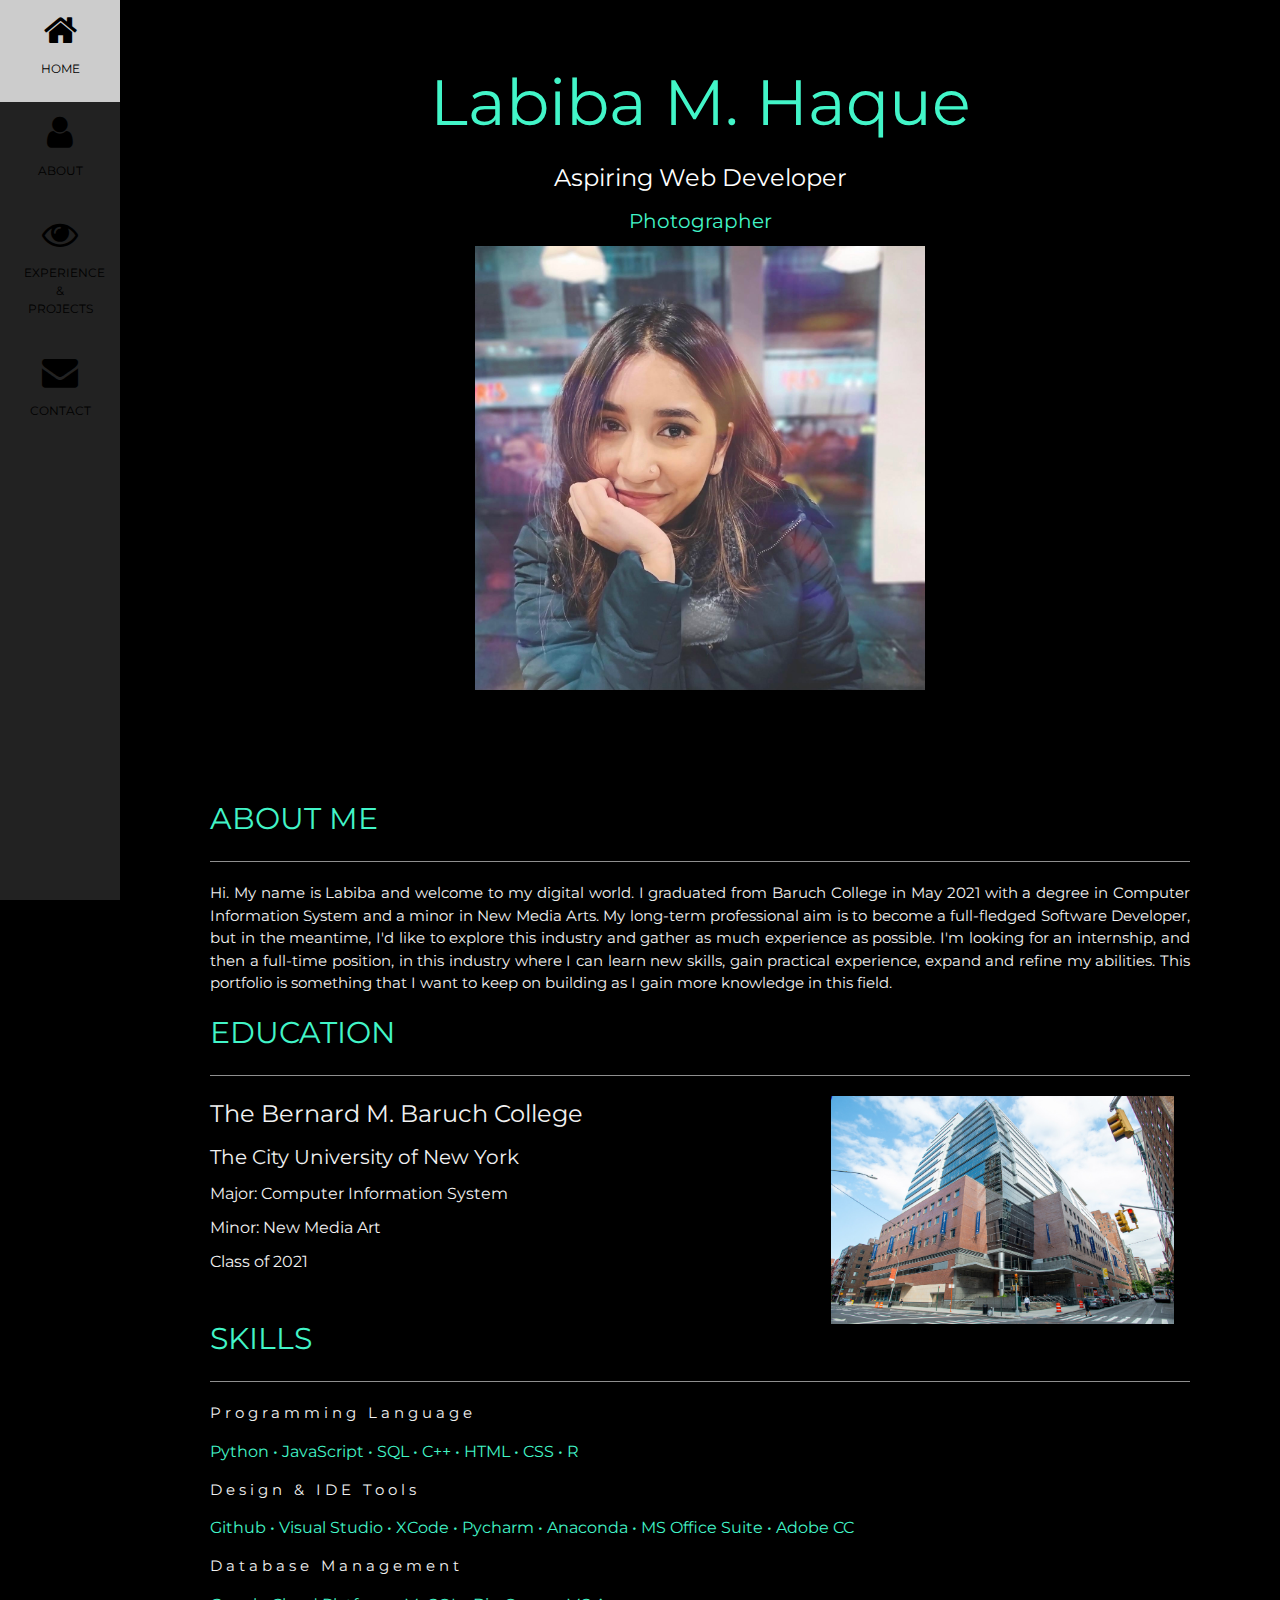
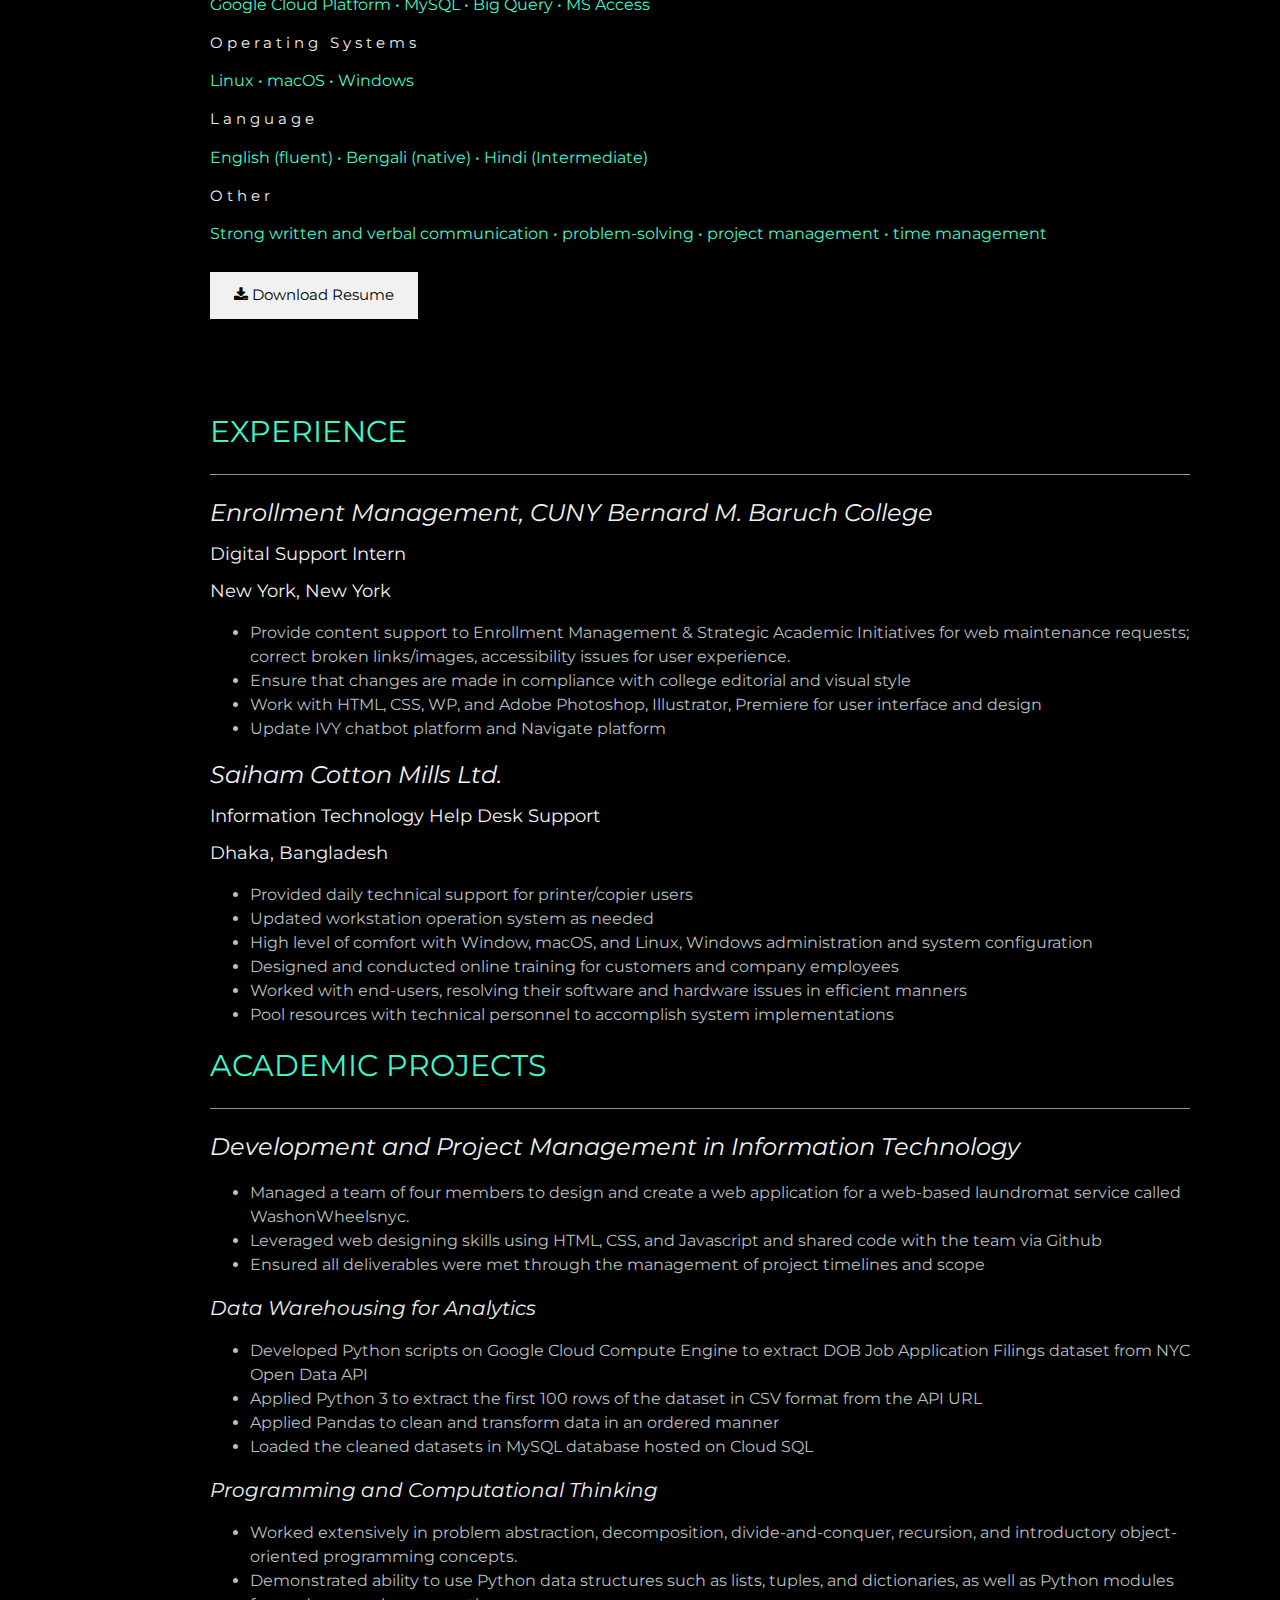
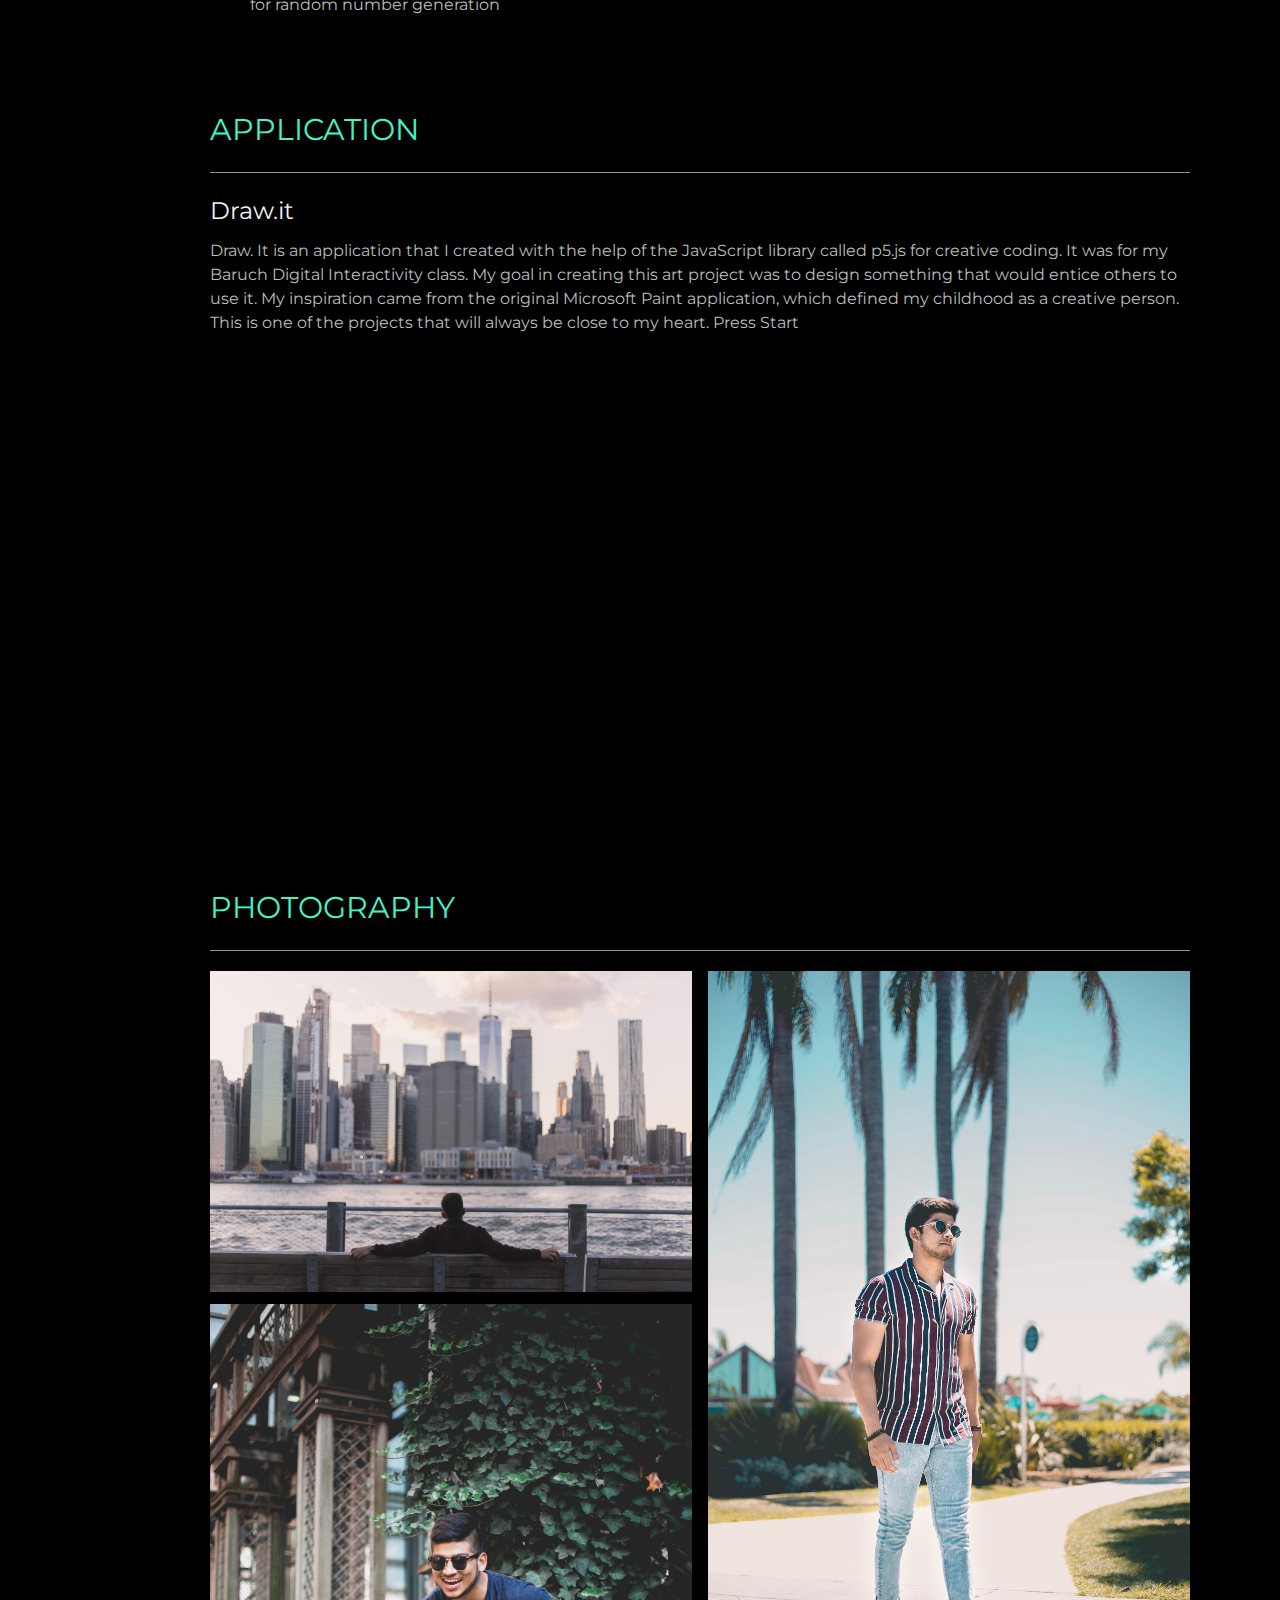
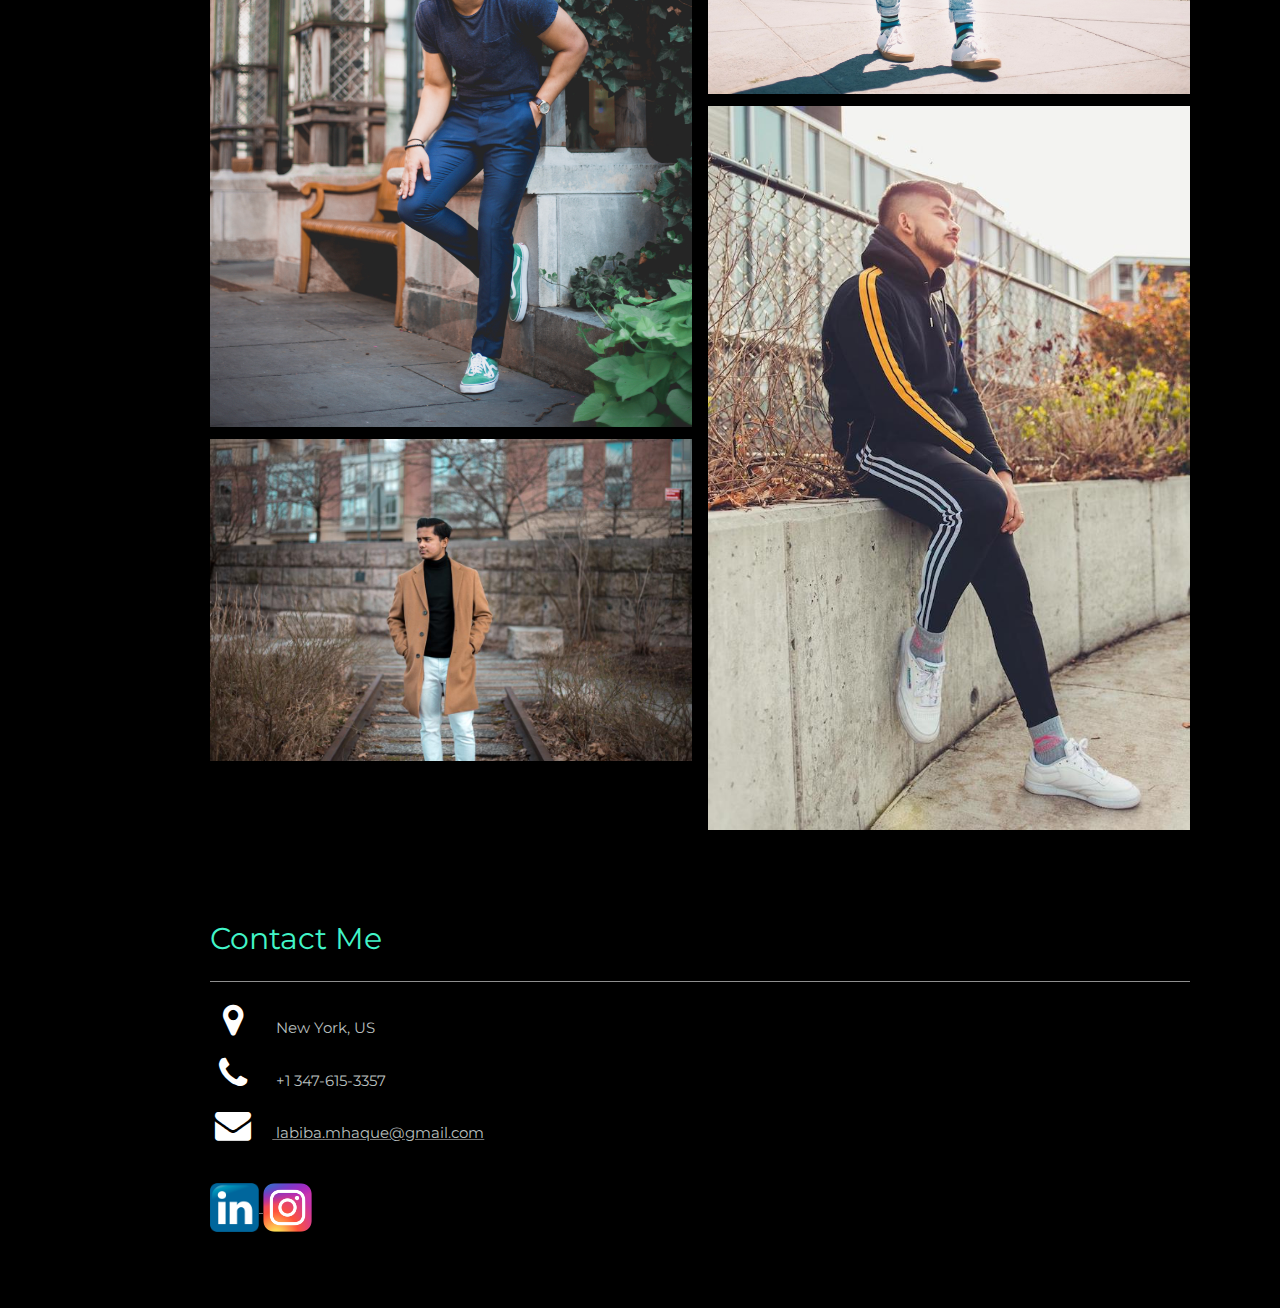
==== portfolio/index.html @ 22c417bb "Files Added" ====
<!DOCTYPE html>
<html>
<title>Labiba M. Haque's Portfolio</title>
<head><meta charset="UTF-8">
<meta name="viewport" content="width=device-width, initial-scale=1.0">
<link rel="stylesheet" href="https://www.w3schools.com/w3css/4/w3.css">
<link rel="stylesheet" href="https://fonts.googleapis.com/css?family=Montserrat">
<link rel="stylesheet" href="https://cdnjs.cloudflare.com/ajax/libs/font-awesome/4.7.0/css/font-awesome.min.css">
<link rel="stylesheet" href="style.css">
<link rel="icon" 
      type="image/L.jpg" 
      href="image/L.jpg">
</head>

<body>

<!-- Icon Bar (Sidebar - hidden on small screens) -->
<nav class="w3-sidebar w3-bar-block w3-small w3-hide-small w3-center">
  <a href="#" class="w3-bar-item w3-button w3-padding-large w3-black">
    <i class="fa fa-home w3-xxlarge"></i>
    <p>HOME</p>
  </a>
  <a href="#about" class="w3-bar-item w3-button w3-padding-large w3-hover-black">
    <i class="fa fa-user w3-xxlarge"></i>
    <p>ABOUT</p>
  </a>
  <a href="#project" class="w3-bar-item w3-button w3-padding-large w3-hover-black">
    <i class="fa fa-eye w3-xxlarge"></i>
    <p>EXPERIENCE & PROJECTS</p>
  </a>
  <a href="#contact" class="w3-bar-item w3-button w3-padding-large w3-hover-black">
    <i class="fa fa-envelope w3-xxlarge"></i>
    <p>CONTACT</p>
  </a>
</nav>

<!-- Navbar on small screens (Hidden on medium and large screens) -->
<div class="w3-top w3-hide-large w3-hide-medium" id="myNavbar">
  <div class="w3-bar w3-black w3-opacity w3-hover-opacity-off w3-center w3-small">
    <a href="#" class="w3-bar-item w3-button" style="width:25% !important">HOME</a>
    <a href="#about" class="w3-bar-item w3-button" style="width:25% !important">ABOUT</a>
    <a href="#project" class="w3-bar-item w3-button" style="width:25% !important">PROJECTS</a>
    <a href="#contact" class="w3-bar-item w3-button" style="width:25% !important">CONTACT</a>
  </div>
</div>

<!-- Page Content -->
<div class="w3-padding-large" id="main">
  <!-- Header/Home -->
  <header class="w3-container w3-padding-32 w3-center w3-black" id="home">
    <h1 style="color: #42f5c8;" class="w3-jumbo">Labiba M. Haque</h1>
    <h3>Aspiring Web Developer</h3>
    <h4 style="color: #42f5c8;">Photographer</h4>
    <img src="image/me.jpg" alt="boy" class="w3-image" width="450" height="450">
  </header>

  <!-- About Section -->
  <div class="w3-content w3-justify w3-text-grey w3-padding-64" id="about">
    <h2 style="color: #42f5c8;">ABOUT ME</h2>
    <hr style="width:100%" class="w3-opacity">
    <p class="w3-text-light-grey">Hi. My name is Labiba and welcome to my digital world. I graduated from Baruch College in May 2021 with a degree in Computer Information System and a minor in New Media Arts. My long-term professional aim is to become a full-fledged Software Developer, but in the meantime, I'd like to explore this industry and gather as much experience as possible. I'm looking for an internship, and then a full-time position, in this industry where I can learn new skills, gain practical experience, expand and refine my abilities. This portfolio is something that I want to keep on building as I gain more knowledge in this field. 

    </p>

<!-- EDUCATION -->
    <h2 style="color: #42f5c8;">EDUCATION</h2>  
    <hr style="width:100%" class="w3-opacity">
  <img src="image/baruch.jpg" alt="Baruch College" class="w3-right  w3-margin-right" style="width:35%;"> 
  <div class="w3-text-light-grey">
    <h3 >The Bernard M. Baruch College</h3>
    <h4 > The City University of New York</h4>
    <h6 > Major: Computer Information System</h6>
    <h6> Minor: New Media Art</h6>
    <h6> Class of 2021 </h6><br> 
    </div>

    <h2 style="color: #42f5c8;" ">SKILLS</h2>
    <hr style="width:100%" class="w3-opacity">
  

    <p class="w3-wide w3-text-light-grey">Programming Language</p>
    <h6 style="color: #42f5c8;"> Python • JavaScript • SQL • C++ • HTML • CSS • R </h6>
    <p class="w3-wide w3-text-light-grey">Design & IDE Tools</p>
    <h6 style="color: #42f5c8;"> Github • Visual Studio • XCode • Pycharm • Anaconda • MS Office Suite • Adobe CC </h6>
    <p class="w3-wide w3-text-light-grey">Database Management</p>
    <h6 style="color: #42f5c8;"> Google Cloud Platform • MySQL • Big Query • MS Access  </h6>
    <p class="w3-wide w3-text-light-grey">Operating Systems</p>
    <h6 style="color: #42f5c8;"> Linux • macOS • Windows </h6>
    <p class="w3-wide w3-text-light-grey">Language</p>
    <h6 style="color: #42f5c8;"> English (fluent) • Bengali (native) • Hindi (Intermediate) </h6>
    <p class="w3-wide w3-text-light-grey">Other</p>
    <h6 style="color: #42f5c8;"> Strong written and verbal communication • problem-solving • project management • time management </h6>


<a href="Labiba_Haque_Resume.pdf" download="Labiba_Haque_Resume" target="_blank"> 
    <button style="color: #42f5c8;" class="w3-button w3-light-grey w3-padding-large w3-section">
      <i class="fa fa-download"></i> Download Resume
    </button>
  </a>
  

    
  <!-- End About Section -->

  </div>

  <div class=" w3-content" id="project">
    <h2 style="color: #42f5c8;">EXPERIENCE</h2>
    <hr style="width:100%" class="w3-opacity">

    <em>
    <h3 class="w3-text-light-grey"> Enrollment Management, CUNY Bernard M. Baruch College</h3> 
    </em>
    <h5 class="w3-text-light-grey">Digital Support Intern</h5>
    <h5 class="w3-text-light-grey">New York, New York</h5>
   <h6 style="color: #b8bfbe;">
    <ul>
      <li>Provide content support to Enrollment Management & Strategic Academic Initiatives for web maintenance requests; correct broken links/images, accessibility issues for user experience.</li>
      <li>Ensure that changes are made in compliance with college editorial and visual style</li>
      <li>Work with HTML, CSS, WP, and Adobe Photoshop, Illustrator, Premiere for user interface and design </li>
      <li>Update IVY chatbot platform and Navigate platform</li>
    </ul>
  </h6>

    <em>
    <h3 class="w3-text-light-grey"> Saiham Cotton Mills Ltd.</h3> 
    </em>
    <h5 class="w3-text-light-grey">Information Technology Help Desk Support</h5>
    <h5 class="w3-text-light-grey">Dhaka, Bangladesh</h5>
   <h6 style="color: #b8bfbe;">
    <ul>
      <li>Provided daily technical support for printer/copier users </li>
      <li>Updated workstation operation system as needed</li>
      <li>High level of comfort with Window, macOS, and Linux, Windows administration and system 
       configuration
      </li>
      <li>Designed and conducted online training for customers and company employees</li>
      <li>Worked with end-users, resolving their software and hardware issues in efficient manners</li>
      <li>Pool resources with technical personnel to accomplish system implementations</li>
    </ul>
  </h6>

    <div class=" w3-content" id="project">
    <h2 style="color: #42f5c8;">ACADEMIC PROJECTS</h2>
    <hr style="width:100%" class="w3-opacity">

<em>
    <h3 class="w3-text-light-grey"> Development and Project Management in Information Technology </h3>
    </em>
   <h6 style="color: #b8bfbe;">
    <ul>
      <li>Managed a team of four members to design and create a web application for a web-based laundromat service called WashonWheelsnyc. </li>
      <li>Leveraged web designing skills using HTML, CSS, and Javascript and shared code with the team via Github</li>
      <li>Ensured all deliverables were met through the management of project timelines and scope </li>
    </ul>
  </h6>

<em>
    <h4 class="w3-text-light-grey"> Data Warehousing for Analytics </h4>
     <h6 style="color: #b8bfbe;">
</em>
    <ul>
       <li>Developed Python scripts on Google Cloud Compute Engine to extract DOB Job Application Filings dataset from NYC Open Data API  </li>
      <li>Applied Python 3 to extract the first 100 rows of the dataset in CSV format from the API URL </li>
      <li>Applied Pandas to clean and transform data in an ordered manner </li>
      <li>Loaded the cleaned datasets in MySQL database hosted on Cloud SQL</li>
    </ul>
  </h6>

<em>
    <h4 class="w3-text-light-grey"> Programming and Computational Thinking </h4>
     <h6 style="color: #b8bfbe;">
</em>
    <ul>
      <li>Worked extensively in problem abstraction, decomposition, divide-and-conquer, recursion, and introductory object-oriented programming concepts. </li>
      <li>Demonstrated ability to use Python data structures such as lists, tuples, and dictionaries, as well as Python modules for random number generation </li>
    </ul>
  </h6>
  

<div class="w3-padding-64 w3-content" id="project">
    <h2 style="color: #42f5c8;">APPLICATION</h2>
    <hr style="width:100%" class="w3-opacity">

<a href="https://editor.p5js.org/labiba.haque29/sketches/hzs0ARe9i" target="_blank">
<h3 class="w3-text-light-grey">
    Draw.it
  </h3>
</a>
  <h6 style="color: #b8bfbe;"> Draw. It is an application that I created with the help of the JavaScript library called p5.js for creative coding. It was for my Baruch Digital Interactivity class. My goal in creating this art project was to design something that would entice others to use it. My inspiration came from the original Microsoft Paint application, which defined my childhood as a creative person. This is one of the projects that will always be close to my heart. Press Start</h6>

  <iframe style="width: 640px; height: 460px; overflow: hidden;"  scrolling="no" frameborder="0" src="https://preview.p5js.org/labiba.haque29/embed/hzs0ARe9i"></iframe>

  <!-- Portfolio Section -->
  <div class="w3-padding-64 w3-content" id="project">
    <h2 style="color: #42f5c8;">PHOTOGRAPHY</h2>
    <hr style="width:100%" class="w3-opacity">

    <!-- Grid for photos -->
    <div class="w3-row-padding" style="margin:0 -16px">
      <div class="w3-half">
        <img src="image/6.jpg" style="width:100%">
        <img src="image/2.jpg" style="width:100%">
        <img src="image/7.jpg" style="width:100%">
        
      </div>

      <div class="w3-half">
        <img src="image/4_70.jpg" style="width:100%">
        <img src="image/1.JPG" style="width:100%">
      
        
      </div>
    <!-- End photo grid -->
    </div>
  <!-- End Portfolio Section -->
  </div>

  <!-- Contact Section -->
  <div class=" w3-content w3-text-grey" id="contact">
    <h2 style="color: #42f5c8;">Contact Me</h2>
    <hr style="width:100%" class="w3-opacity">

    <div class="w3-section">
      <p style="color: #b8bfbe;"><i class="fa fa-map-marker fa-fw w3-text-white w3-xxlarge w3-margin-right"></i> New York, US</p>
      <p style="color: #b8bfbe;"><i class="fa fa-phone fa-fw w3-text-white w3-xxlarge w3-margin-right"></i> +1 347-615-3357</p>


<a href = "mailto: labiba.mhaque@gmail.com" </a> 
  <p style="color: #b8bfbe;"> <i class="fa fa-envelope fa-fw w3-text-white w3-xxlarge w3-margin-right"> </i> labiba.mhaque@gmail.com  </p>
    </div><br>


<!--
    <p>Let's get in touch. Send me a message:</p>

    <form action="/action_page.php" target="_blank">
      <p><input class="w3-input w3-padding-16" type="text" placeholder="Name" required name="Name"></p>
      <p><input class="w3-input w3-padding-16" type="text" placeholder="Email" required name="Email"></p>
      <p><input class="w3-input w3-padding-16" type="text" placeholder="Subject" required name="Subject"></p>
      <p><input class="w3-input w3-padding-16" type="text" placeholder="Message" required name="Message"></p>
      <p>
        <button class="w3-button w3-light-grey" type="submit">
          <i class="fa fa-paper-plane"></i> SEND MESSAGE
        </button>
      </p>
    </form>
  -->

    <a href="https://www.linkedin.com/in/labibahaque-912781152/" target="_blank">
    <img src="image/linkedin.png" alt="LinkedIn Logo" style="width:5%">
    </a>
    <a href="https://www.instagram.com/labbu29/" target="_blank">
    <img src="image/instagram.png" alt="Instagram Logo" style="width:5%">
    </a>
  
<grammarly-desktop-integration data-grammarly-shadow-root="true"></grammarly-desktop-integration>
</body>
</html>
---- portfolio/style.css ----
body, h1,h2,h3,h4,h5,h6 {
	font-family: "Montserrat", sans-serif
}

body {
	 background: black;
}
.w3-row-padding 
img {
	margin-bottom: 12px}


/* Set the width of the sidebar to 120px */
.w3-sidebar {
	width: 120px;
	background: #222;}
/* Add a left margin to the "page content" that matches the width of the sidebar (120px) */
#main {
	margin-left: 120px}
/* Remove margins from "page content" on small screens */
@media only screen and (max-width: 600px) {
	#main {margin-left: 0}
}
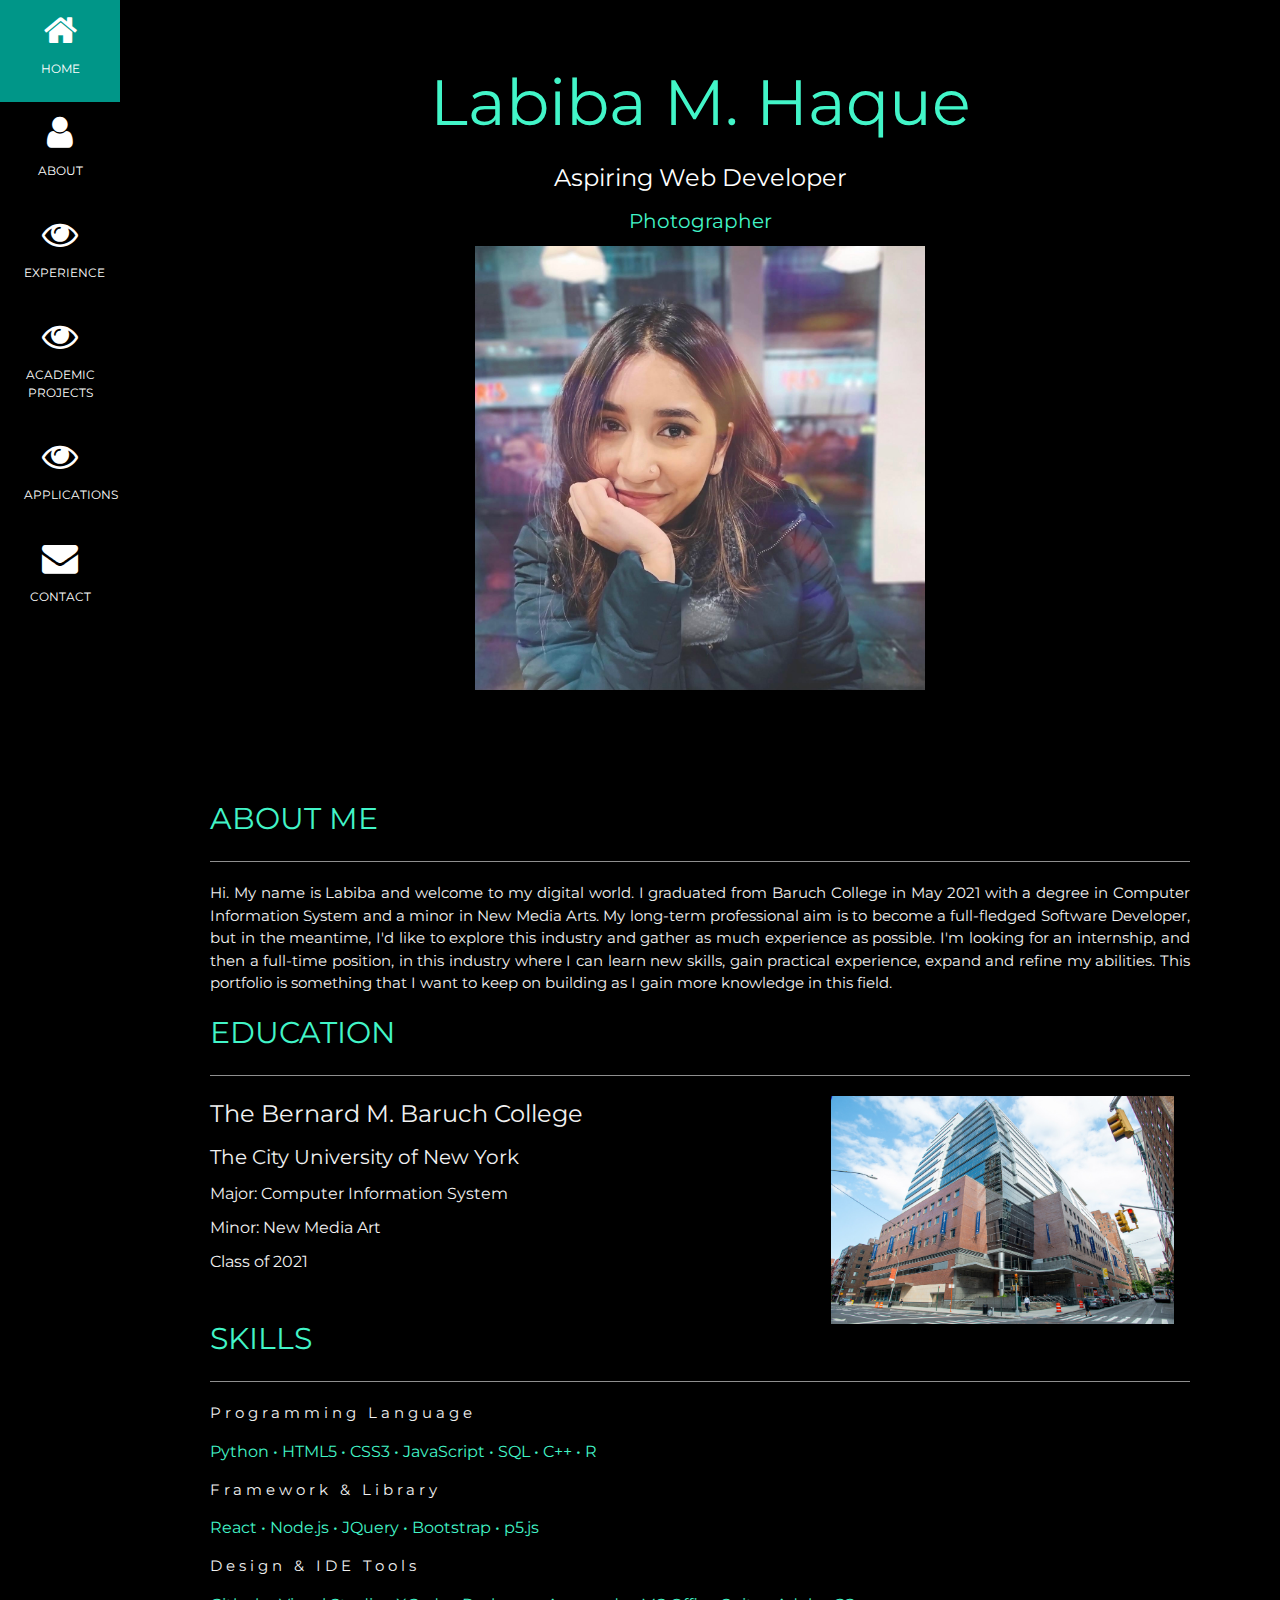
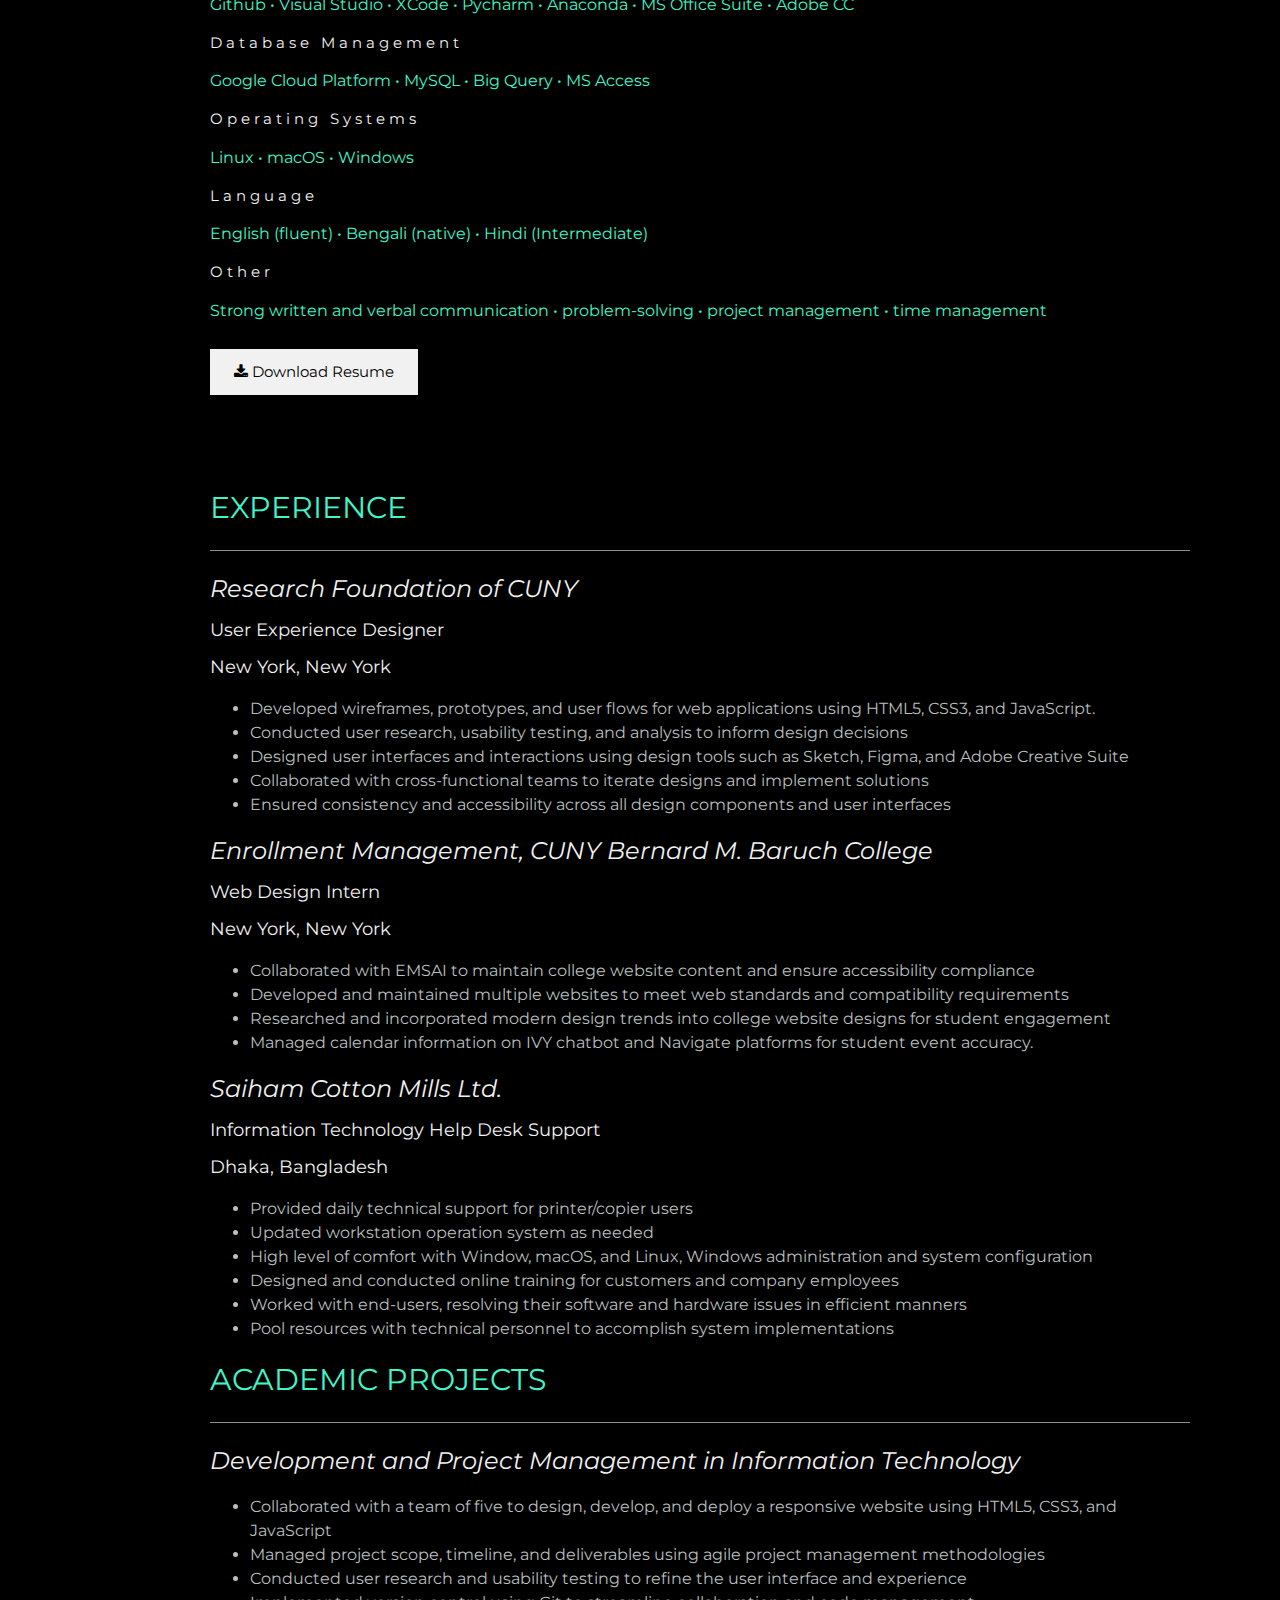
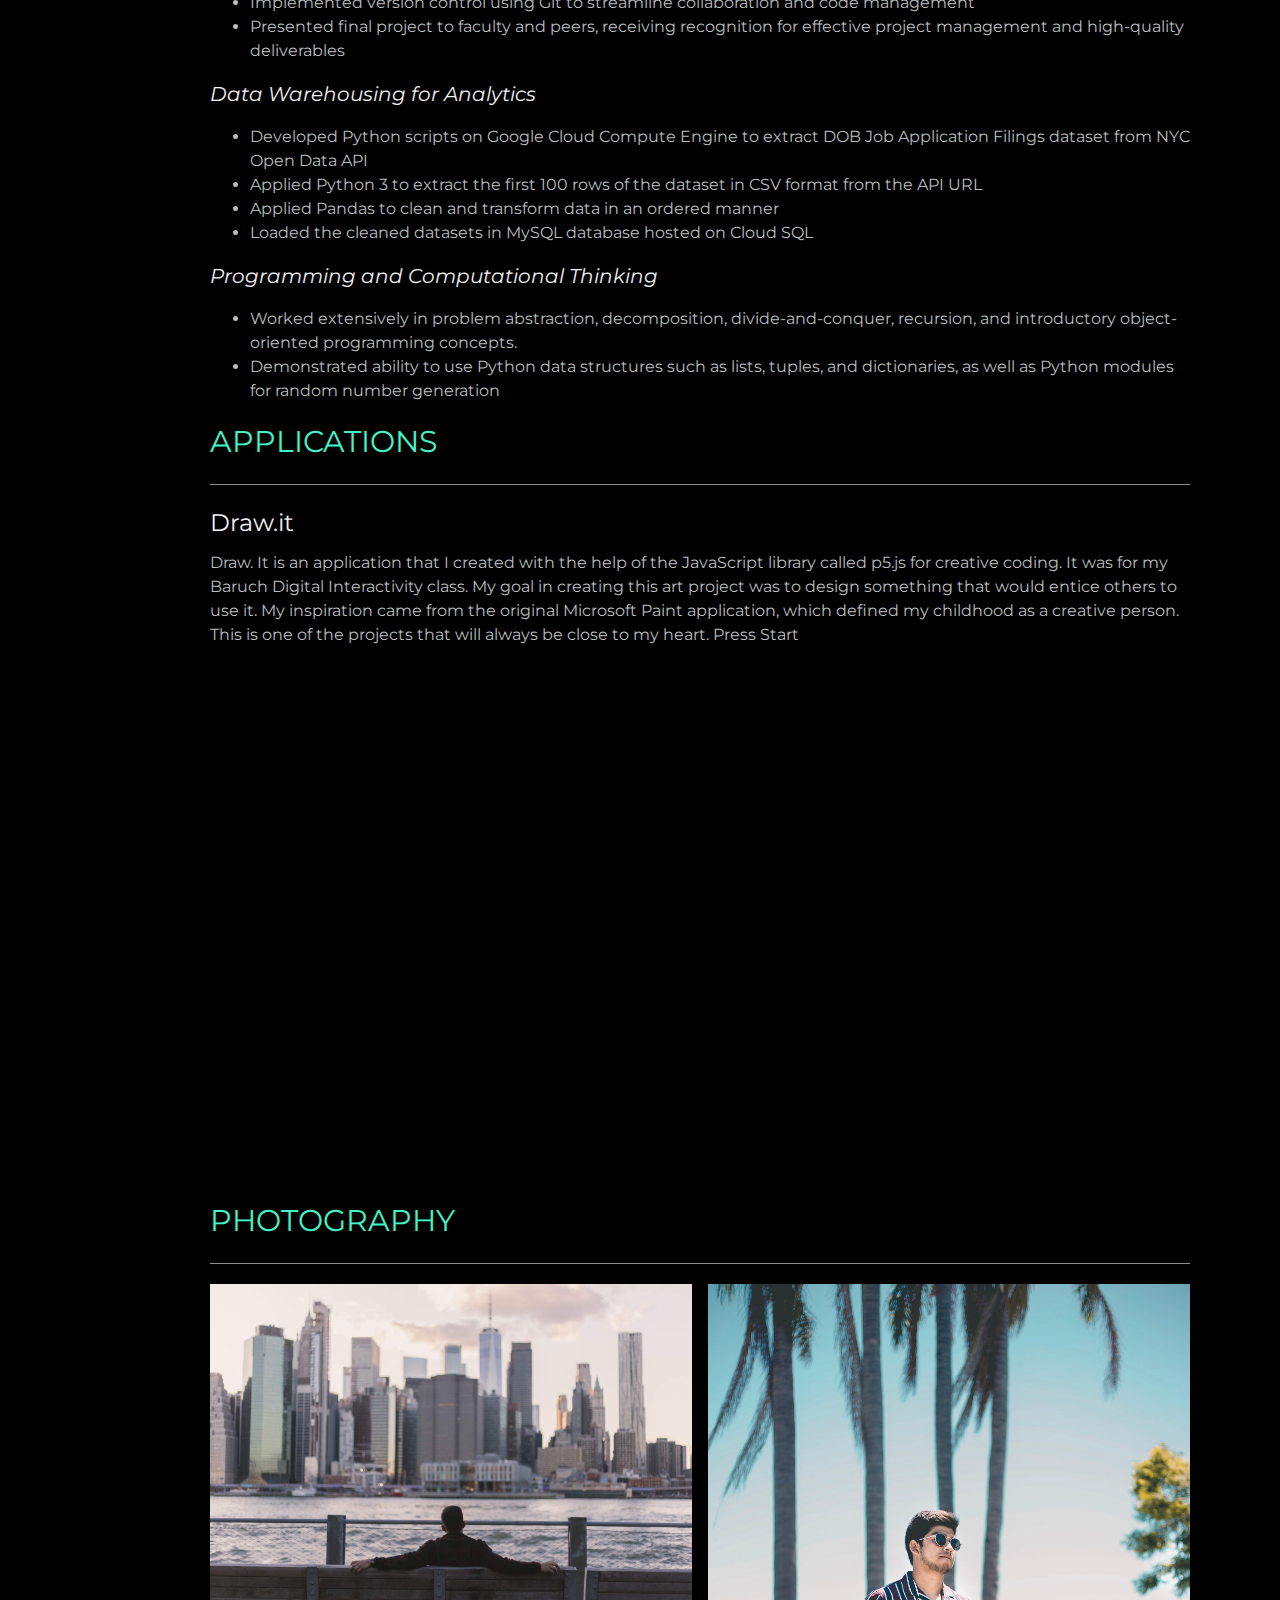
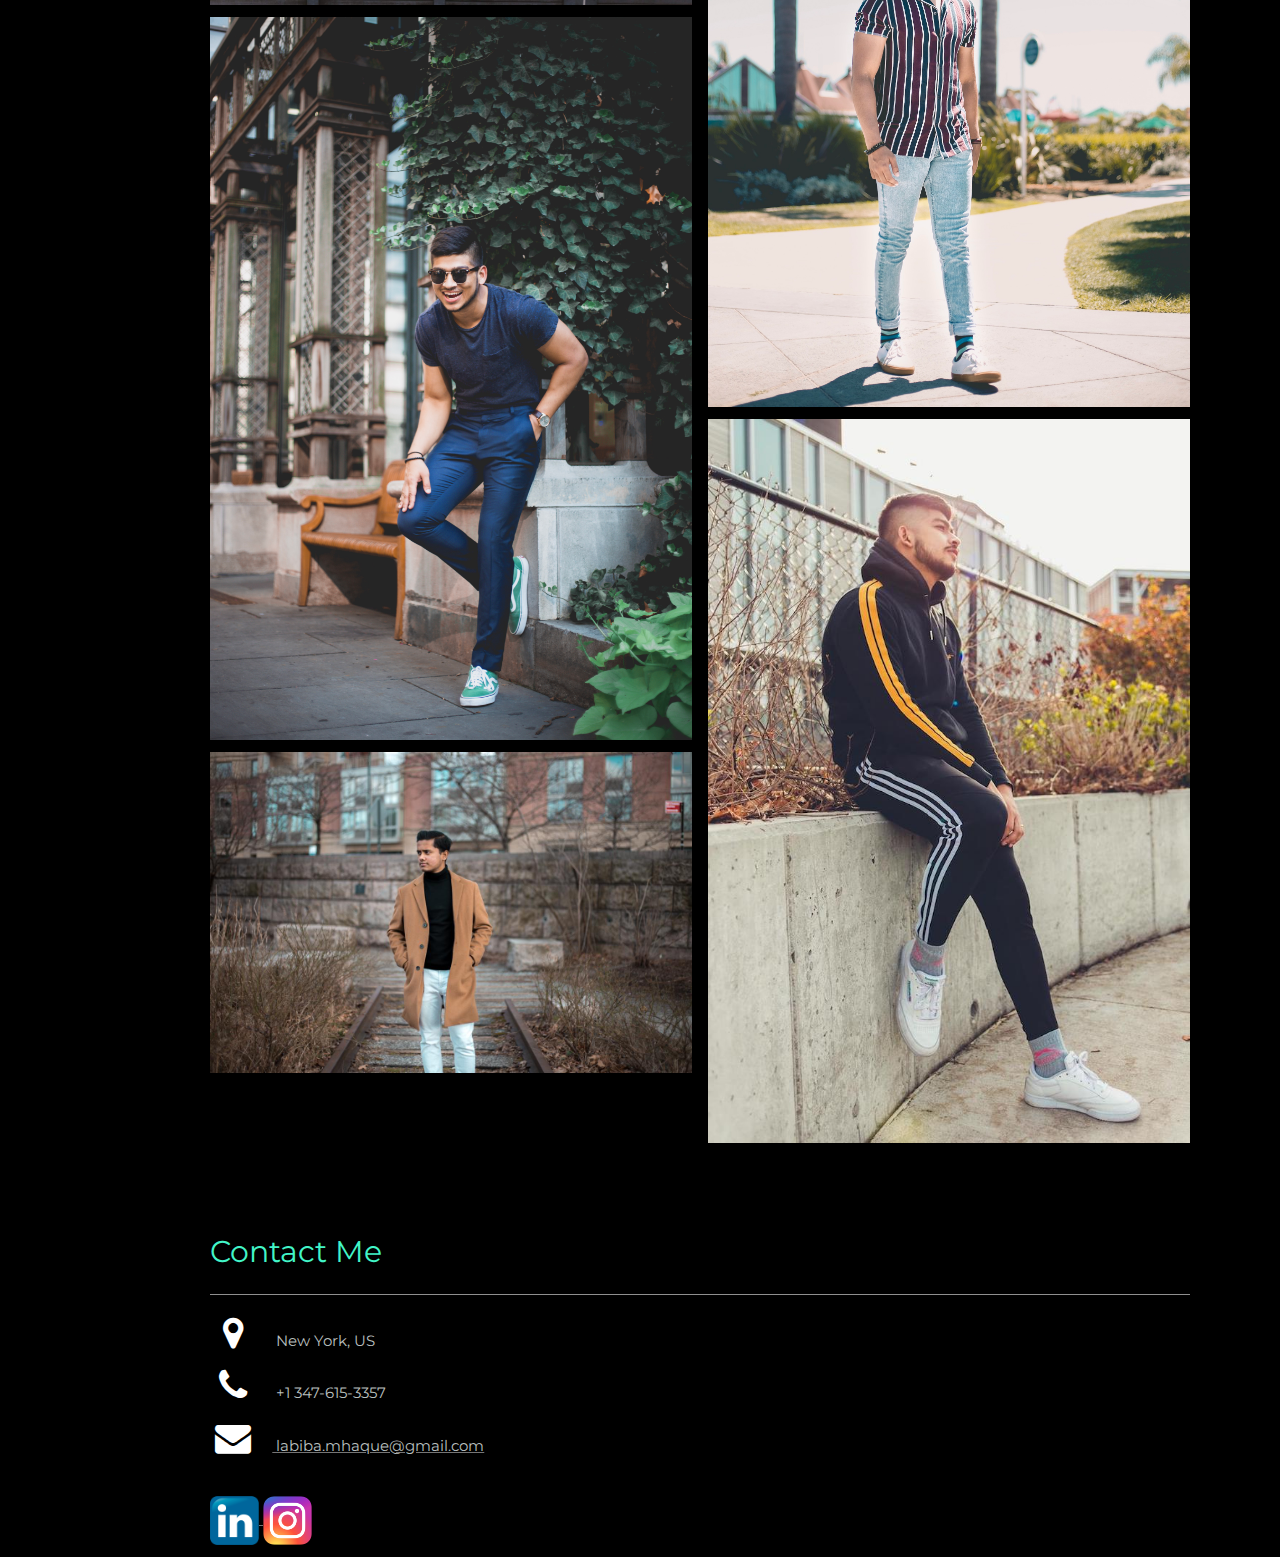
==== commit 65f0d533: "updated" ====
--- a/portfolio/index.html
+++ b/portfolio/index.html
@@ -10,25 +10,34 @@
 <link rel="icon" 
       type="image/L.jpg" 
       href="image/L.jpg">
+
 </head>
 
 <body>
 
 <!-- Icon Bar (Sidebar - hidden on small screens) -->
-<nav class="w3-sidebar w3-bar-block w3-small w3-hide-small w3-center">
-  <a href="#" class="w3-bar-item w3-button w3-padding-large w3-black">
+<nav class="nav w3-sidebar w3-bar-block w3-small w3-hide-small w3-center">
+  <a href="#" class="w3-bar-item w3-button w3-padding-large w3-black w3-hover-teal">
     <i class="fa fa-home w3-xxlarge"></i>
     <p>HOME</p>
   </a>
-  <a href="#about" class="w3-bar-item w3-button w3-padding-large w3-hover-black">
+  <a href="#about" class="w3-bar-item w3-button w3-padding-large w3-black w3-hover-teal">
     <i class="fa fa-user w3-xxlarge"></i>
     <p>ABOUT</p>
   </a>
-  <a href="#project" class="w3-bar-item w3-button w3-padding-large w3-hover-black">
+  <a href="#experience" class="w3-bar-item w3-button w3-padding-large w3-black w3-hover-teal">
     <i class="fa fa-eye w3-xxlarge"></i>
-    <p>EXPERIENCE & PROJECTS</p>
-  </a>
-  <a href="#contact" class="w3-bar-item w3-button w3-padding-large w3-hover-black">
+    <p>EXPERIENCE</p>
+  </a>
+  <a href="#academic project" class="w3-bar-item w3-button w3-padding-large w3-black w3-hover-teal">
+    <i class="fa fa-eye w3-xxlarge"></i>
+    <p>ACADEMIC PROJECTS</p>
+  </a>
+  <a href="#application" class="w3-bar-item w3-button w3-padding-large w3-black w3-hover-teal">
+    <i class="fa fa-eye w3-xxlarge"></i>
+    <p>APPLICATIONS</p>
+  </a>
+  <a href="#contact" class="w3-bar-item w3-button w3-padding-large w3-black w3-hover-teal">
     <i class="fa fa-envelope w3-xxlarge"></i>
     <p>CONTACT</p>
   </a>
@@ -51,7 +60,7 @@
     <h1 style="color: #42f5c8;" class="w3-jumbo">Labiba M. Haque</h1>
     <h3>Aspiring Web Developer</h3>
     <h4 style="color: #42f5c8;">Photographer</h4>
-    <img src="image/me.jpg" alt="boy" class="w3-image" width="450" height="450">
+    <img src="image/me.jpg" alt="Labiba Haque" class="w3-image" width="450" height="450">
   </header>
 
   <!-- About Section -->
@@ -79,7 +88,9 @@
   
 
     <p class="w3-wide w3-text-light-grey">Programming Language</p>
-    <h6 style="color: #42f5c8;"> Python • JavaScript • SQL • C++ • HTML • CSS • R </h6>
+    <h6 style="color: #42f5c8;"> Python • HTML5 • CSS3 • JavaScript • SQL • C++ •  R </h6>
+     <p class="w3-wide w3-text-light-grey">Framework & Library</p>
+    <h6 style="color: #42f5c8;"> React • Node.js • JQuery • Bootstrap • p5.js 	</h6>
     <p class="w3-wide w3-text-light-grey">Design & IDE Tools</p>
     <h6 style="color: #42f5c8;"> Github • Visual Studio • XCode • Pycharm • Anaconda • MS Office Suite • Adobe CC </h6>
     <p class="w3-wide w3-text-light-grey">Database Management</p>
@@ -92,7 +103,7 @@
     <h6 style="color: #42f5c8;"> Strong written and verbal communication • problem-solving • project management • time management </h6>
 
 
-<a href="Labiba_Haque_Resume.pdf" download="Labiba_Haque_Resume" target="_blank"> 
+<a href="Haque_Labiba_Resume.pdf" download="Labiba_Haque_Resume" target="_blank"> 
     <button style="color: #42f5c8;" class="w3-button w3-light-grey w3-padding-large w3-section">
       <i class="fa fa-download"></i> Download Resume
     </button>
@@ -104,21 +115,47 @@
 
   </div>
 
-  <div class=" w3-content" id="project">
+  <div class=" w3-content" id="experience">
     <h2 style="color: #42f5c8;">EXPERIENCE</h2>
     <hr style="width:100%" class="w3-opacity">
+
+     <em>
+    <h3 class="w3-text-light-grey"> Research Foundation of CUNY</h3> 
+    </em>
+    <h5 class="w3-text-light-grey">User Experience Designer</h5>
+    <h5 class="w3-text-light-grey">New York, New York</h5>
+   <h6 style="color: #b8bfbe;">
+    <ul>
+      <li>Developed wireframes, prototypes, and user flows for web applications using HTML5, CSS3, and JavaScript.
+
+</li>
+      <li>Conducted user research, usability testing, and analysis to inform design decisions
+
+</li>
+      <li>Designed user interfaces and interactions using design tools such as Sketch, Figma, and Adobe Creative Suite
+ </li>
+      <li>Collaborated with cross-functional teams to iterate designs and implement solutions
+</li>
+      <li>Ensured consistency and accessibility across all design components and user interfaces
+</li>
+    </ul>
+  </h6>
 
     <em>
     <h3 class="w3-text-light-grey"> Enrollment Management, CUNY Bernard M. Baruch College</h3> 
     </em>
-    <h5 class="w3-text-light-grey">Digital Support Intern</h5>
+    <h5 class="w3-text-light-grey">Web Design Intern</h5>
     <h5 class="w3-text-light-grey">New York, New York</h5>
    <h6 style="color: #b8bfbe;">
     <ul>
-      <li>Provide content support to Enrollment Management & Strategic Academic Initiatives for web maintenance requests; correct broken links/images, accessibility issues for user experience.</li>
-      <li>Ensure that changes are made in compliance with college editorial and visual style</li>
-      <li>Work with HTML, CSS, WP, and Adobe Photoshop, Illustrator, Premiere for user interface and design </li>
-      <li>Update IVY chatbot platform and Navigate platform</li>
+      <li>Collaborated with EMSAI to maintain college website content and ensure accessibility compliance
+</li>
+      <li>Developed and maintained multiple websites to meet web standards and compatibility requirements
+</li>
+      <li>Researched and incorporated modern design trends into college website designs for student engagement 
+ </li>
+      <li>Managed calendar information on IVY chatbot and Navigate platforms for student event accuracy.
+</li>
     </ul>
   </h6>
 
@@ -140,7 +177,7 @@
     </ul>
   </h6>
 
-    <div class=" w3-content" id="project">
+    <div class=" w3-content" id="academic project">
     <h2 style="color: #42f5c8;">ACADEMIC PROJECTS</h2>
     <hr style="width:100%" class="w3-opacity">
 
@@ -149,9 +186,16 @@
     </em>
    <h6 style="color: #b8bfbe;">
     <ul>
-      <li>Managed a team of four members to design and create a web application for a web-based laundromat service called WashonWheelsnyc. </li>
-      <li>Leveraged web designing skills using HTML, CSS, and Javascript and shared code with the team via Github</li>
-      <li>Ensured all deliverables were met through the management of project timelines and scope </li>
+      <li>Collaborated with a team of five to design, develop, and deploy a responsive website using HTML5, CSS3, and JavaScript</li>
+      <li>Managed project scope, timeline, and deliverables using agile project management methodologies</li>
+      <li>Conducted user research and usability testing to refine the user interface and experience
+ </li>
+      <li>
+        Implemented version control using Git to streamline collaboration and code management
+ </li>
+      <li>
+        Presented final project to faculty and peers, receiving recognition for effective project management and high-quality deliverables
+ </li>
     </ul>
   </h6>
 
@@ -177,9 +221,8 @@
     </ul>
   </h6>
   
-
-<div class="w3-padding-64 w3-content" id="project">
-    <h2 style="color: #42f5c8;">APPLICATION</h2>
+ <div class=" w3-content" id="application">
+    <h2 style="color: #42f5c8;">APPLICATIONS</h2>
     <hr style="width:100%" class="w3-opacity">
 
 <a href="https://editor.p5js.org/labiba.haque29/sketches/hzs0ARe9i" target="_blank">
@@ -231,10 +274,10 @@
     </div><br>
 
 
-<!--
-    <p>Let's get in touch. Send me a message:</p>
-
-    <form action="/action_page.php" target="_blank">
+
+    <!-- <p>Let's get in touch. Send me a message:</p> -->
+
+    <!-- <form action="/action_page.php" target="_blank">
       <p><input class="w3-input w3-padding-16" type="text" placeholder="Name" required name="Name"></p>
       <p><input class="w3-input w3-padding-16" type="text" placeholder="Email" required name="Email"></p>
       <p><input class="w3-input w3-padding-16" type="text" placeholder="Subject" required name="Subject"></p>
@@ -244,8 +287,8 @@
           <i class="fa fa-paper-plane"></i> SEND MESSAGE
         </button>
       </p>
-    </form>
-  -->
+    </form> -->
+
 
     <a href="https://www.linkedin.com/in/labibahaque-912781152/" target="_blank">
     <img src="image/linkedin.png" alt="LinkedIn Logo" style="width:5%">
@@ -254,6 +297,6 @@
     <img src="image/instagram.png" alt="Instagram Logo" style="width:5%">
     </a>
   
-<grammarly-desktop-integration data-grammarly-shadow-root="true"></grammarly-desktop-integration>
+    <script src="app.js"></script>
 </body>
 </html>
--- a/portfolio/style.css
+++ b/portfolio/style.css
@@ -10,10 +10,13 @@
 	margin-bottom: 12px}
 
 
+
+
 /* Set the width of the sidebar to 120px */
 .w3-sidebar {
 	width: 120px;
-	background: #222;}
+	background: black;
+	color: white;}
 /* Add a left margin to the "page content" that matches the width of the sidebar (120px) */
 #main {
 	margin-left: 120px}
